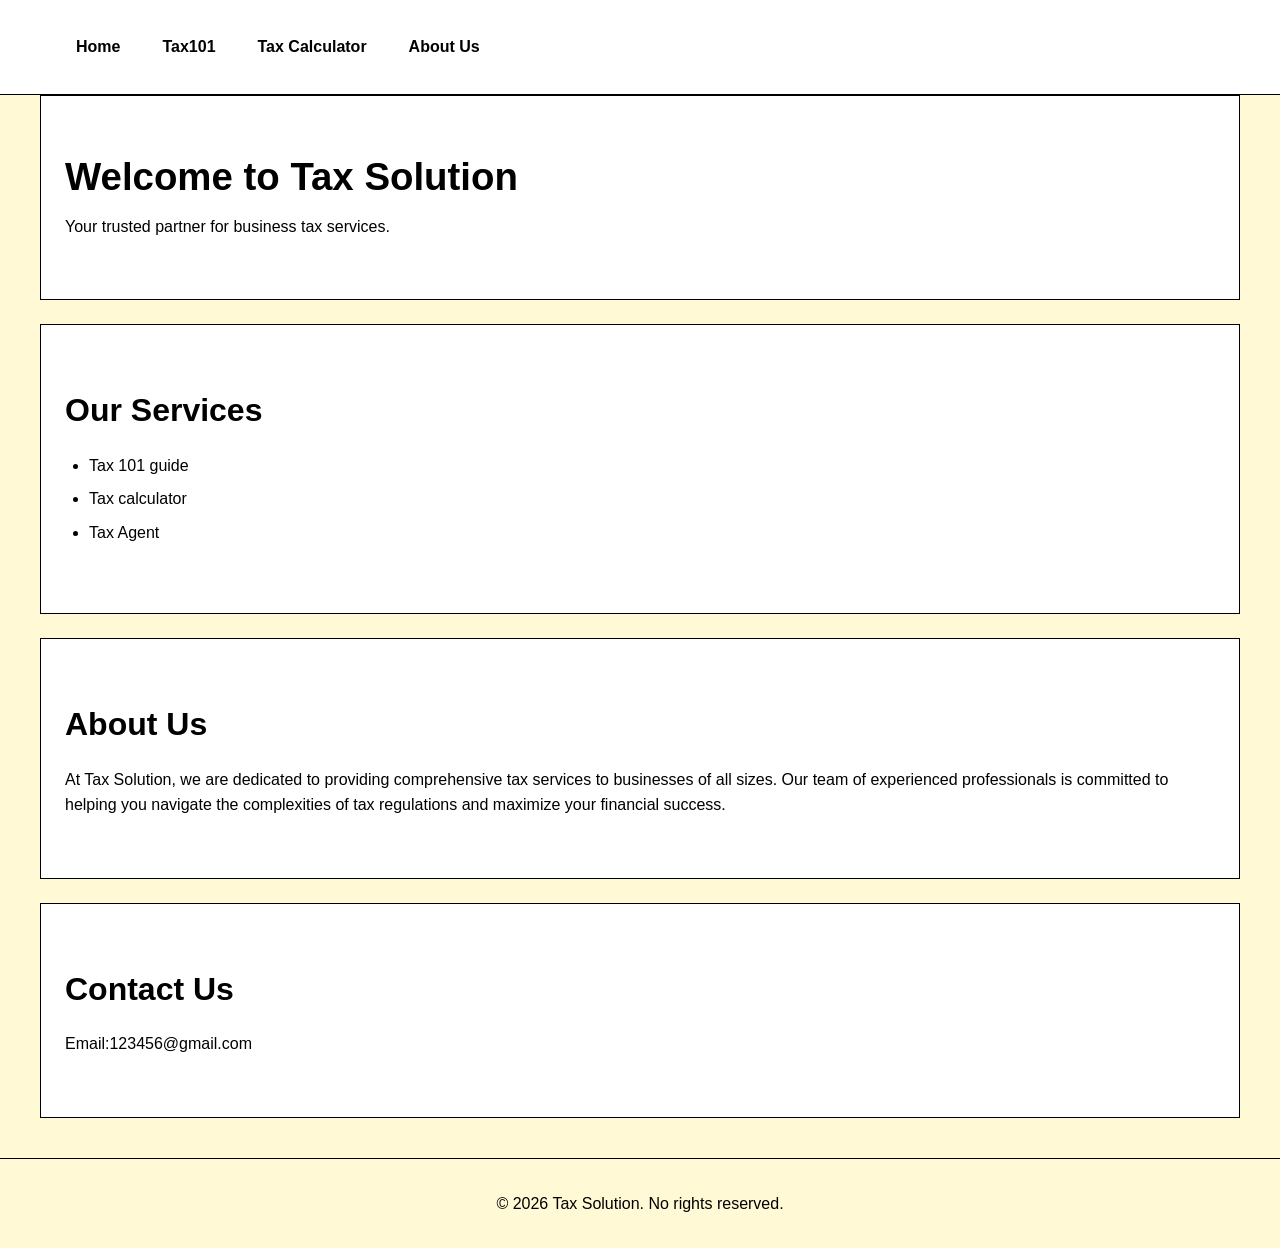
==== index.html @ c41118c0 "updated" ====
<!DOCTYPE html>
<html lang="en">
<head>
    <meta charset="UTF-8">
    <meta name="viewport" content="width=device-width, initial-scale=1.0">
    <title>Tax Solution - Business Tax Services</title>
    <link rel="stylesheet" href="Appearance/styles.css">
</head>

<body>
    <header>
        <nav>
            <ul>
                <li><a href="index.html">Home</a></li>
                <li><a href="Tax101.html">Tax101</a></li>
                <li><a href="Tax-Calculator.html">Tax Calculator</a></li>
                <li><a href="about.html">About Us</a></li>
                
            </ul>
        </nav>  
    </header>

    <section id="home">
        <h1>Welcome to Tax Solution</h1>
        <p>Your trusted partner for business tax services.</p>
    </section>

    <section id="services">
        <h2>Our Services</h2>
        <ul>
            <li>Tax 101 guide</li>
            <li>Tax calculator</li>
            <li>Tax Agent</li>
        </ul>
    </section>

    <section id="about">
        <h2>About Us</h2>
        <p>At Tax Solution, we are dedicated to providing comprehensive tax services to businesses of all sizes. Our team of experienced professionals is committed to helping you navigate the complexities of tax regulations and maximize your financial success.</p>
    </section>

    <section id="contact">
        <h2>Contact Us</h2>
        <p>Email:123456@gmail.com</p>
    </section>

    <footer>
        <p>&copy; 2026 Tax Solution. No rights reserved.</p>
    </footer>
</body>
</html>
---- Appearance/styles.css ----
:root {
    color-scheme: light;
    font-family: Arial, Helvetica, sans-serif;
    color: #000;
    background: #fff9d5;
}

* {
    box-sizing: border-box;
}

html,
body {
    margin: 0;
    min-height: 100%;
    background: #fff9d5;
    color: #000;
}

body {
    display: flex;
    flex-direction: column;
    line-height: 1.6;
}

a {
    color: #000;
    text-decoration: none;
}

button,
input,
select,
textarea {
    font: inherit;
}

header {
    position: sticky;
    top: 0;
    z-index: 1000;
    background: #fff;
    border-bottom: 1px solid #000;
}

nav {
    max-width: 1200px;
    margin: 0 auto;
    padding: 16px 24px;
}

nav ul {
    display: flex;
    flex-wrap: wrap;
    gap: 18px;
    list-style: none;
    margin: 0;
    padding: 0;
}

nav a {
    display: inline-block;
    padding: 10px 12px;
    font-weight: 600;
    transition: background 0.2s ease;
}

nav a:hover {
    background: #fff6a5;
}

main,
section {
    width: 100%;
}

section {
    padding: 60px 24px;
    max-width: 1200px;
    margin: 0 auto;
    background: #fff;
    border: 1px solid #000;
}

section + section {
    margin-top: 24px;
}

h1,
h2,
h3,
h4,
h5,
h6 {
    color: #000;
    margin: 0 0 16px;
}

h1 {
    font-size: clamp(2.2rem, 3vw, 3.6rem);
    line-height: 1.1;
}

h2 {
    font-size: clamp(1.8rem, 2.5vw, 2.4rem);
}

p,
ul {
    color: #000;
    margin: 0;
}

ul {
    padding-left: 24px;
}

li {
    margin: 0.5rem 0;
}

footer {
    display: block;
    width: 100%;
    background: #fff9d5;
    color: #000;
    text-align: center;
    padding: 32px 24px;
    margin-top: 40px;
    border-top: 1px solid #000;
}

footer p {
    margin: 0;
}

@media (max-width: 768px) {
    nav {
        padding: 14px 16px;
    }

    section {
        padding: 40px 16px;
    }

    nav ul {
        gap: 12px;
    }
}
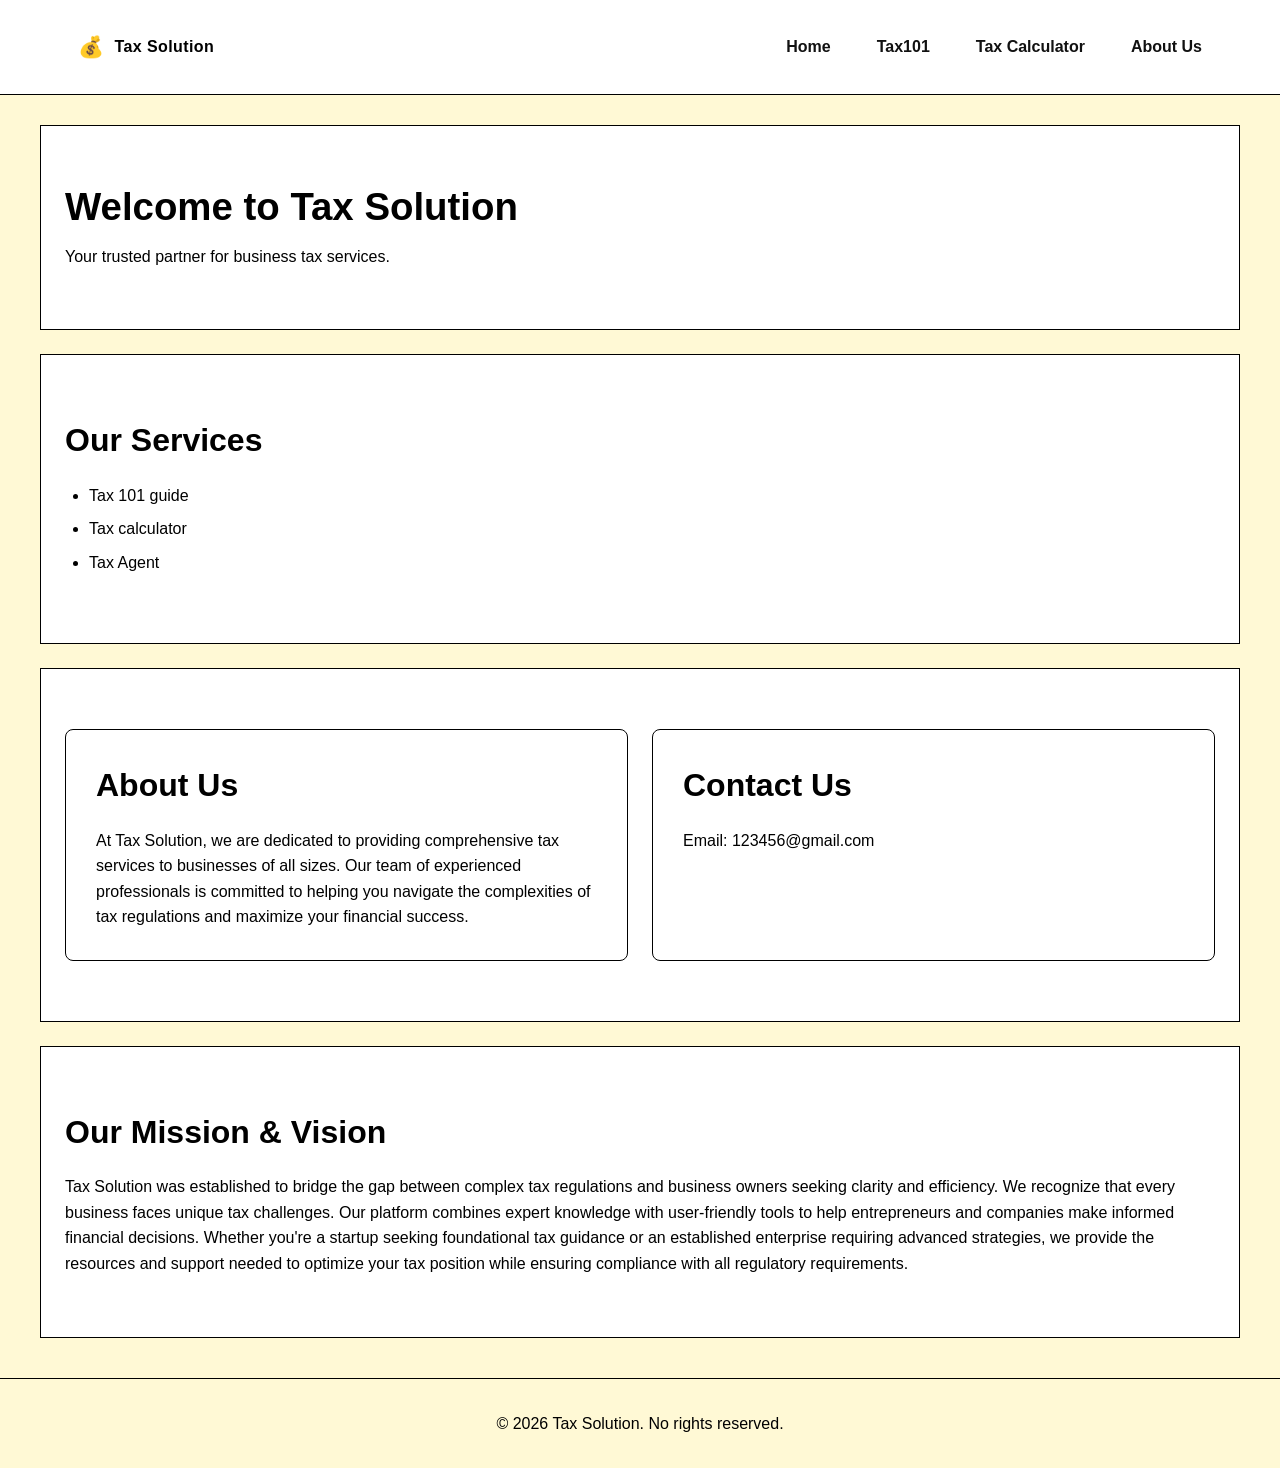
==== commit 0a32a5cb: "further development in html" ====
--- a/index.html
+++ b/index.html
@@ -10,14 +10,16 @@
 <body>
     <header>
         <nav>
+            <div class="brand">
+                <a class="logo" href="index.html">💰<span>Tax Solution</span></a>
+            </div>
             <ul>
                 <li><a href="index.html">Home</a></li>
                 <li><a href="Tax101.html">Tax101</a></li>
                 <li><a href="Tax-Calculator.html">Tax Calculator</a></li>
                 <li><a href="about.html">About Us</a></li>
-                
             </ul>
-        </nav>  
+        </nav>
     </header>
 
     <section id="home">
@@ -34,14 +36,20 @@
         </ul>
     </section>
 
-    <section id="about">
-        <h2>About Us</h2>
-        <p>At Tax Solution, we are dedicated to providing comprehensive tax services to businesses of all sizes. Our team of experienced professionals is committed to helping you navigate the complexities of tax regulations and maximize your financial success.</p>
+    <section id="about-contact" class="boxes-container">
+        <div class="box about-box">
+            <h2>About Us</h2>
+            <p>At Tax Solution, we are dedicated to providing comprehensive tax services to businesses of all sizes. Our team of experienced professionals is committed to helping you navigate the complexities of tax regulations and maximize your financial success.</p>
+        </div>
+        <div class="box contact-box">
+            <h2>Contact Us</h2>
+            <p>Email: 123456@gmail.com</p>
+        </div>
     </section>
 
-    <section id="contact">
-        <h2>Contact Us</h2>
-        <p>Email:123456@gmail.com</p>
+    <section id="background" class="background-section">
+        <h2>Our Mission & Vision</h2>
+        <p>Tax Solution was established to bridge the gap between complex tax regulations and business owners seeking clarity and efficiency. We recognize that every business faces unique tax challenges. Our platform combines expert knowledge with user-friendly tools to help entrepreneurs and companies make informed financial decisions. Whether you're a startup seeking foundational tax guidance or an established enterprise requiring advanced strategies, we provide the resources and support needed to optimize your tax position while ensuring compliance with all regulatory requirements.</p>
     </section>
 
     <footer>
--- a/Appearance/styles.css
+++ b/Appearance/styles.css
@@ -41,12 +41,37 @@
     z-index: 1000;
     background: #fff;
     border-bottom: 1px solid #000;
+    margin-bottom: 30px;
 }
 
 nav {
     max-width: 1200px;
     margin: 0 auto;
     padding: 16px 24px;
+    display: flex;
+    align-items: center;
+    justify-content: space-between;
+    gap: 16px;
+}
+
+.brand {
+    display: flex;
+    align-items: center;
+    gap: 10px;
+}
+
+.brand .logo {
+    display: inline-flex;
+    align-items: center;
+    gap: 10px;
+    font-size: 1.3rem;
+    font-weight: 700;
+    letter-spacing: 0.02em;
+    color: #000;
+}
+
+.brand .logo span {
+    font-size: 1rem;
 }
 
 nav ul {
@@ -60,9 +85,11 @@
 
 nav a {
     display: inline-block;
-    padding: 10px 12px;
+    padding: 10px 14px;
     font-weight: 600;
-    transition: background 0.2s ease;
+    transition: background 0.2s ease, color 0.2s ease;
+    border-radius: 12px;
+    color: #111;
 }
 
 nav a:hover {
@@ -83,6 +110,32 @@
 }
 
 section + section {
+    margin-top: 24px;
+}
+
+/* Boxes container for side-by-side layout */
+.boxes-container {
+    display: flex;
+    gap: 24px;
+    padding: 60px 24px;
+}
+
+.boxes-container .box {
+    flex: 1;
+    background: #fff;
+    border: 1px solid #000;
+    padding: 30px;
+    border-radius: 8px;
+}
+
+.boxes-container h2 {
+    margin-top: 0;
+}
+
+.background-section {
+    background: #fff;
+    border: 1px solid #000;
+    padding: 60px 24px;
     margin-top: 24px;
 }
 
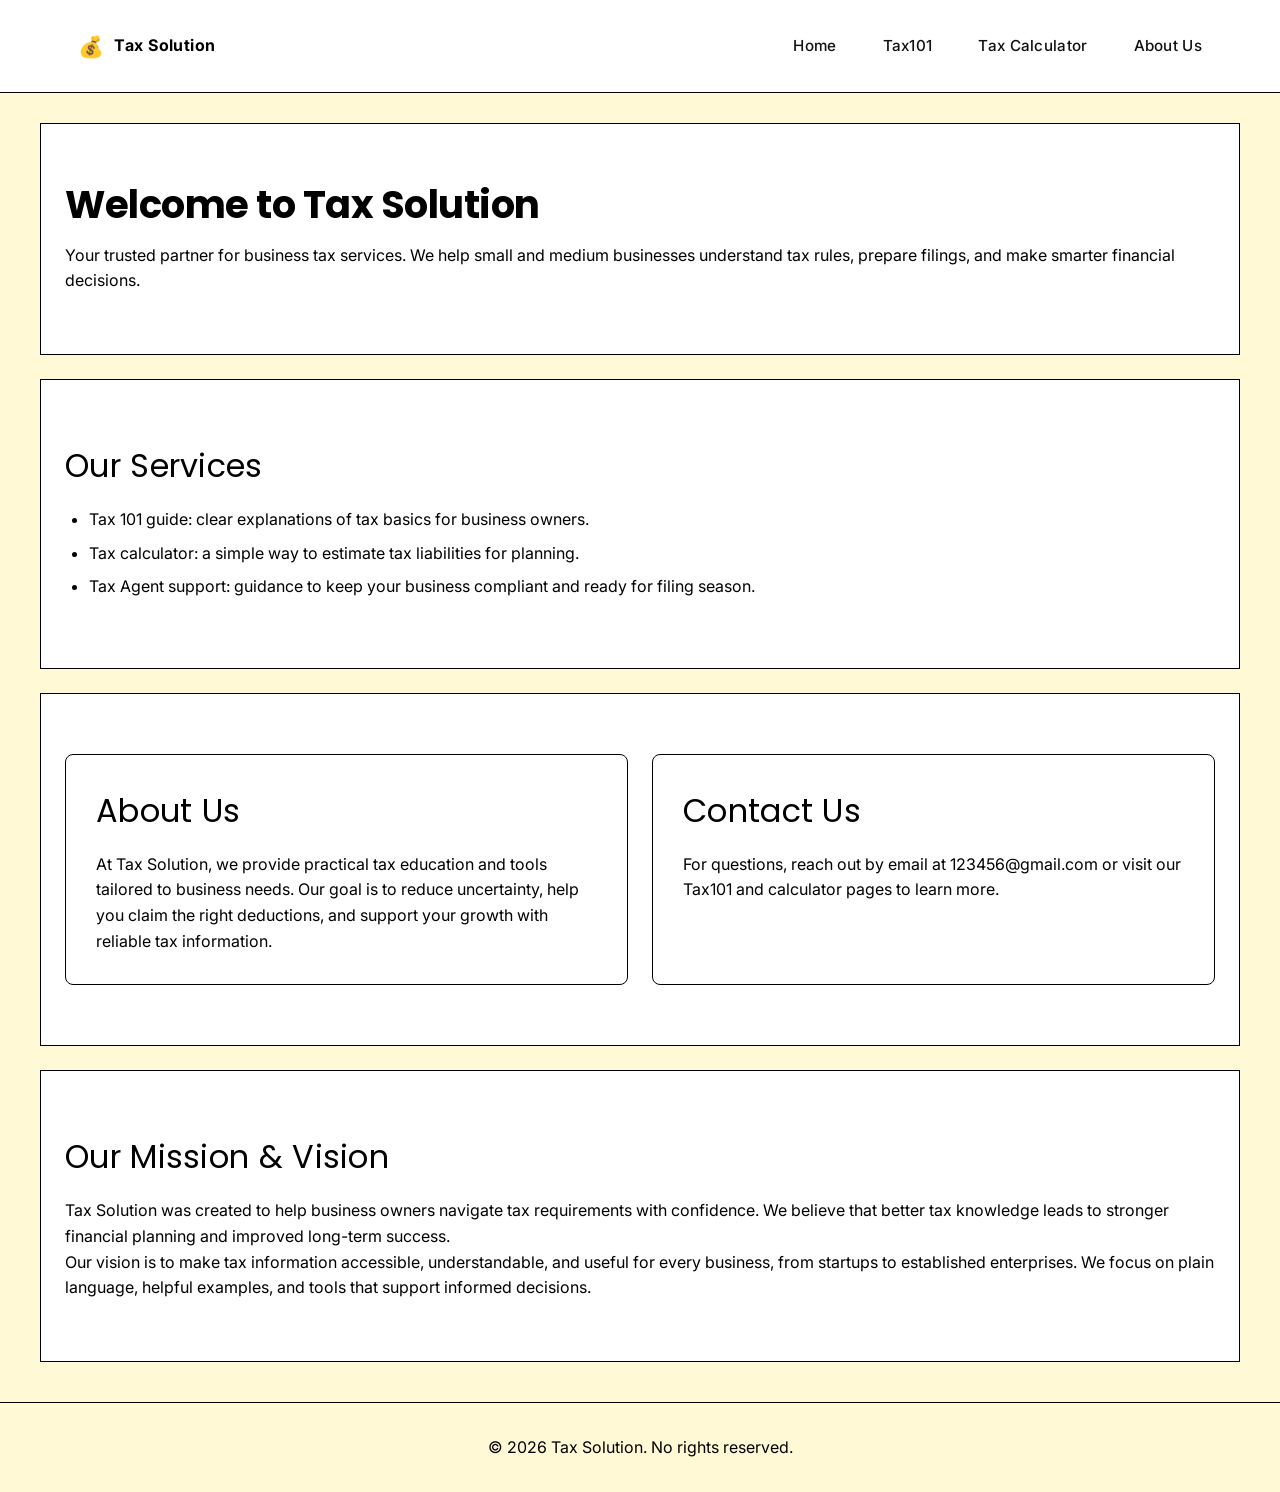
==== commit 1c58a9e1: "content update" ====
--- a/index.html
+++ b/index.html
@@ -24,32 +24,33 @@
 
     <section id="home">
         <h1>Welcome to Tax Solution</h1>
-        <p>Your trusted partner for business tax services.</p>
+        <p>Your trusted partner for business tax services. We help small and medium businesses understand tax rules, prepare filings, and make smarter financial decisions.</p>
     </section>
 
     <section id="services">
         <h2>Our Services</h2>
         <ul>
-            <li>Tax 101 guide</li>
-            <li>Tax calculator</li>
-            <li>Tax Agent</li>
+            <li>Tax 101 guide: clear explanations of tax basics for business owners.</li>
+            <li>Tax calculator: a simple way to estimate tax liabilities for planning.</li>
+            <li>Tax Agent support: guidance to keep your business compliant and ready for filing season.</li>
         </ul>
     </section>
 
     <section id="about-contact" class="boxes-container">
         <div class="box about-box">
             <h2>About Us</h2>
-            <p>At Tax Solution, we are dedicated to providing comprehensive tax services to businesses of all sizes. Our team of experienced professionals is committed to helping you navigate the complexities of tax regulations and maximize your financial success.</p>
+            <p>At Tax Solution, we provide practical tax education and tools tailored to business needs. Our goal is to reduce uncertainty, help you claim the right deductions, and support your growth with reliable tax information.</p>
         </div>
         <div class="box contact-box">
             <h2>Contact Us</h2>
-            <p>Email: 123456@gmail.com</p>
+            <p>For questions, reach out by email at 123456@gmail.com or visit our Tax101 and calculator pages to learn more.</p>
         </div>
     </section>
 
     <section id="background" class="background-section">
         <h2>Our Mission & Vision</h2>
-        <p>Tax Solution was established to bridge the gap between complex tax regulations and business owners seeking clarity and efficiency. We recognize that every business faces unique tax challenges. Our platform combines expert knowledge with user-friendly tools to help entrepreneurs and companies make informed financial decisions. Whether you're a startup seeking foundational tax guidance or an established enterprise requiring advanced strategies, we provide the resources and support needed to optimize your tax position while ensuring compliance with all regulatory requirements.</p>
+        <p>Tax Solution was created to help business owners navigate tax requirements with confidence. We believe that better tax knowledge leads to stronger financial planning and improved long-term success.</p>
+        <p>Our vision is to make tax information accessible, understandable, and useful for every business, from startups to established enterprises. We focus on plain language, helpful examples, and tools that support informed decisions.</p>
     </section>
 
     <footer>
--- a/Appearance/styles.css
+++ b/Appearance/styles.css
@@ -1,6 +1,8 @@
+@import url('https://fonts.googleapis.com/css2?family=Poppins:wght@500;600;700&family=Inter:wght@400;500;600&display=swap');
+
 :root {
     color-scheme: light;
-    font-family: Arial, Helvetica, sans-serif;
+    font-family: 'Inter', -apple-system, BlinkMacSystemFont, 'Segoe UI', 'Helvetica Neue', sans-serif;
     color: #000;
     background: #fff9d5;
 }
@@ -15,6 +17,8 @@
     min-height: 100%;
     background: #fff9d5;
     color: #000;
+    -webkit-font-smoothing: antialiased;
+    -moz-osx-font-smoothing: grayscale;
 }
 
 body {
@@ -86,7 +90,9 @@
 nav a {
     display: inline-block;
     padding: 10px 14px;
-    font-weight: 600;
+    font-weight: 500;
+    font-size: 0.95rem;
+    letter-spacing: 0.3px;
     transition: background 0.2s ease, color 0.2s ease;
     border-radius: 12px;
     color: #111;
@@ -143,18 +149,27 @@
 h2,
 h3,
 h4,
-h5,
-h6 {
+h5{font-family: 'Poppins', -apple-system, BlinkMacSystemFont, 'Segoe UI', 'Helvetica Neue', sans-serif;
     color: #000;
     margin: 0 0 16px;
+    font-weight: 700;
+    letter-spacing: -0.5px;
 }
 
 h1 {
     font-size: clamp(2.2rem, 3vw, 3.6rem);
     line-height: 1.1;
+    font-weight: 700;
 }
 
 h2 {
+    font-size: clamp(1.8rem, 2.5vw, 2.4rem);
+    font-weight: 600;
+}
+h2 {
+    font-size: 1rem;
+    font-weight: 400;
+    letter-spacing: 0.3px;
     font-size: clamp(1.8rem, 2.5vw, 2.4rem);
 }
 
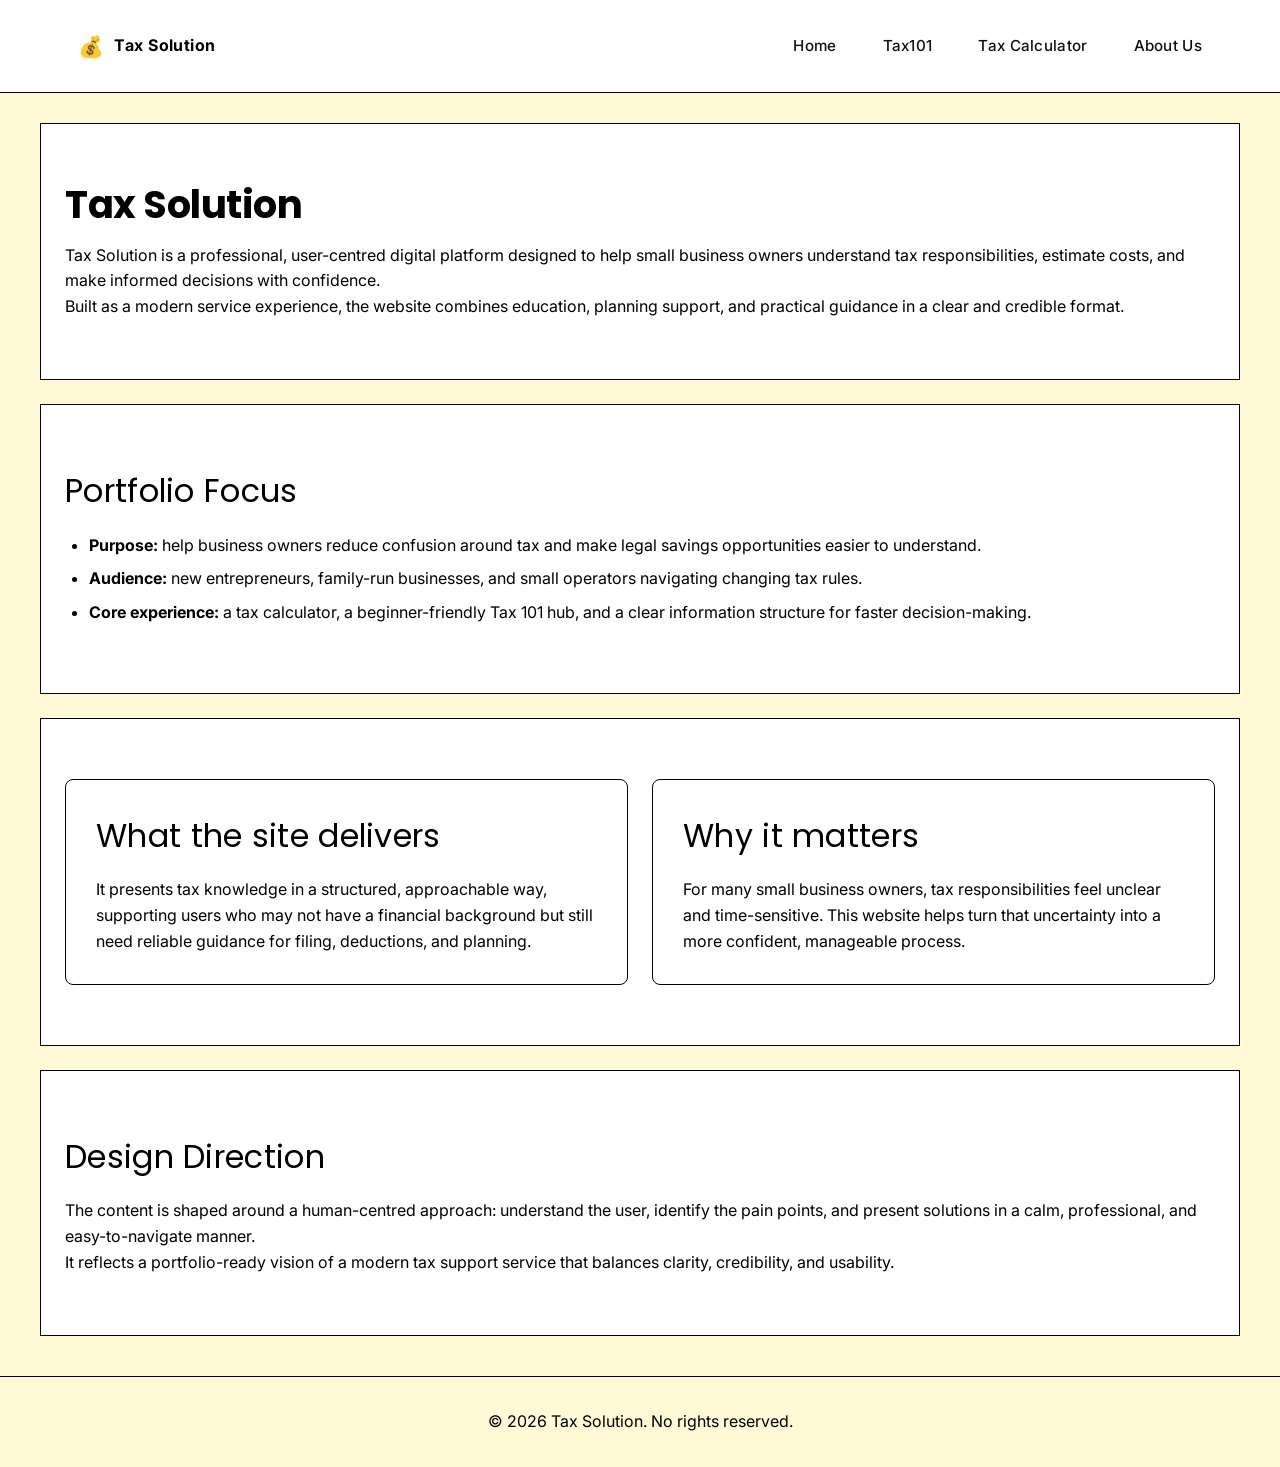
==== commit 31e8de23: "html content finished" ====
--- a/index.html
+++ b/index.html
@@ -3,13 +3,14 @@
 <head>
     <meta charset="UTF-8">
     <meta name="viewport" content="width=device-width, initial-scale=1.0">
+    <meta name="description" content="Tax Solution helps business owners learn tax basics, estimate liabilities, and access clear tax guidance for filing and planning.">
     <title>Tax Solution - Business Tax Services</title>
     <link rel="stylesheet" href="Appearance/styles.css">
 </head>
 
 <body>
     <header>
-        <nav>
+        <nav aria-label="Primary navigation">
             <div class="brand">
                 <a class="logo" href="index.html">💰<span>Tax Solution</span></a>
             </div>
@@ -22,36 +23,39 @@
         </nav>
     </header>
 
+    <main>
     <section id="home">
-        <h1>Welcome to Tax Solution</h1>
-        <p>Your trusted partner for business tax services. We help small and medium businesses understand tax rules, prepare filings, and make smarter financial decisions.</p>
+        <h1>Tax Solution</h1>
+        <p>Tax Solution is a professional, user-centred digital platform designed to help small business owners understand tax responsibilities, estimate costs, and make informed decisions with confidence.</p>
+        <p>Built as a modern service experience, the website combines education, planning support, and practical guidance in a clear and credible format.</p>
     </section>
 
     <section id="services">
-        <h2>Our Services</h2>
+        <h2>Portfolio Focus</h2>
         <ul>
-            <li>Tax 101 guide: clear explanations of tax basics for business owners.</li>
-            <li>Tax calculator: a simple way to estimate tax liabilities for planning.</li>
-            <li>Tax Agent support: guidance to keep your business compliant and ready for filing season.</li>
+            <li><strong>Purpose:</strong> help business owners reduce confusion around tax and make legal savings opportunities easier to understand.</li>
+            <li><strong>Audience:</strong> new entrepreneurs, family-run businesses, and small operators navigating changing tax rules.</li>
+            <li><strong>Core experience:</strong> a tax calculator, a beginner-friendly Tax 101 hub, and a clear information structure for faster decision-making.</li>
         </ul>
     </section>
 
     <section id="about-contact" class="boxes-container">
         <div class="box about-box">
-            <h2>About Us</h2>
-            <p>At Tax Solution, we provide practical tax education and tools tailored to business needs. Our goal is to reduce uncertainty, help you claim the right deductions, and support your growth with reliable tax information.</p>
+            <h2>What the site delivers</h2>
+            <p>It presents tax knowledge in a structured, approachable way, supporting users who may not have a financial background but still need reliable guidance for filing, deductions, and planning.</p>
         </div>
         <div class="box contact-box">
-            <h2>Contact Us</h2>
-            <p>For questions, reach out by email at 123456@gmail.com or visit our Tax101 and calculator pages to learn more.</p>
+            <h2>Why it matters</h2>
+            <p>For many small business owners, tax responsibilities feel unclear and time-sensitive. This website helps turn that uncertainty into a more confident, manageable process.</p>
         </div>
     </section>
 
     <section id="background" class="background-section">
-        <h2>Our Mission & Vision</h2>
-        <p>Tax Solution was created to help business owners navigate tax requirements with confidence. We believe that better tax knowledge leads to stronger financial planning and improved long-term success.</p>
-        <p>Our vision is to make tax information accessible, understandable, and useful for every business, from startups to established enterprises. We focus on plain language, helpful examples, and tools that support informed decisions.</p>
+        <h2>Design Direction</h2>
+        <p>The content is shaped around a human-centred approach: understand the user, identify the pain points, and present solutions in a calm, professional, and easy-to-navigate manner.</p>
+        <p>It reflects a portfolio-ready vision of a modern tax support service that balances clarity, credibility, and usability.</p>
     </section>
+    </main>
 
     <footer>
         <p>&copy; 2026 Tax Solution. No rights reserved.</p>
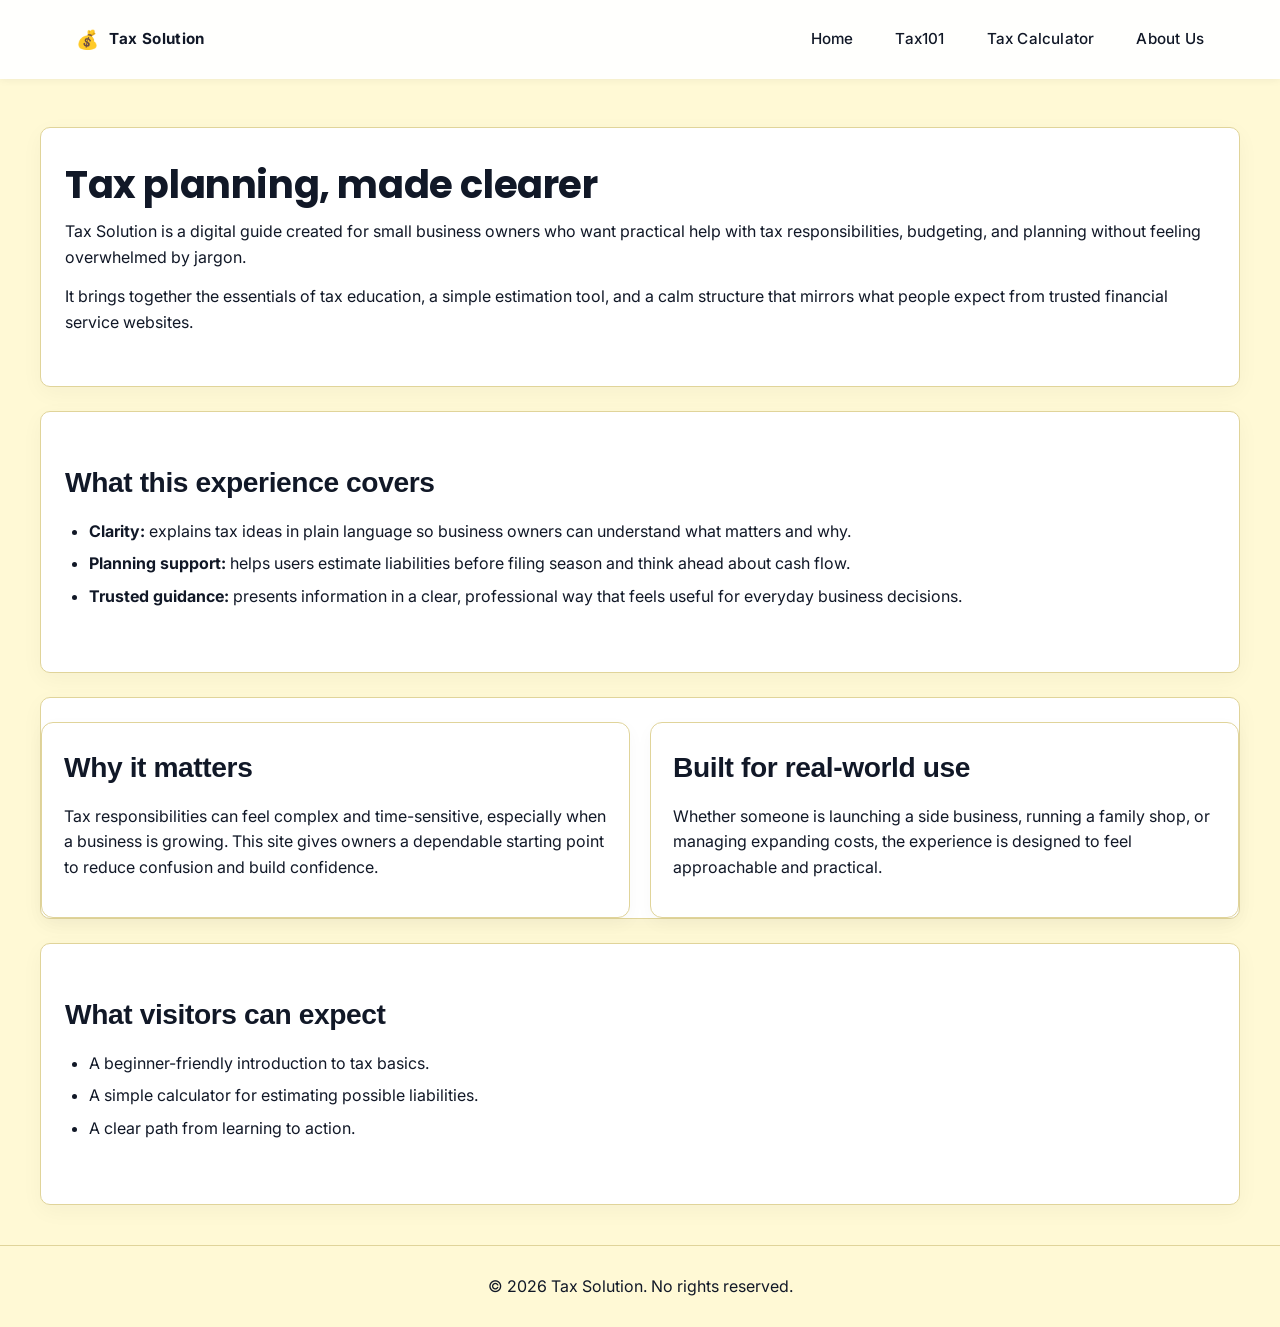
==== commit 2cdbf6c5: "html improve" ====
--- a/index.html
+++ b/index.html
@@ -3,8 +3,8 @@
 <head>
     <meta charset="UTF-8">
     <meta name="viewport" content="width=device-width, initial-scale=1.0">
-    <meta name="description" content="Tax Solution helps business owners learn tax basics, estimate liabilities, and access clear tax guidance for filing and planning.">
-    <title>Tax Solution - Business Tax Services</title>
+    <meta name="description" content="Tax Solution helps business owners understand tax basics, estimate likely liabilities, and make smarter planning decisions with confidence.">
+    <title>Tax Solution - Business Tax Support</title>
     <link rel="stylesheet" href="Appearance/styles.css">
 </head>
 
@@ -16,45 +16,48 @@
             </div>
             <ul>
                 <li><a href="index.html">Home</a></li>
-                <li><a href="Tax101.html">Tax101</a></li>
-                <li><a href="Tax-Calculator.html">Tax Calculator</a></li>
-                <li><a href="about.html">About Us</a></li>
+                <li><a href="Structures/Tax101.html">Tax101</a></li>
+                <li><a href="Structures/Tax-Calculator.html">Tax Calculator</a></li>
+                <li><a href="Structures/about.html">About Us</a></li>
             </ul>
         </nav>
     </header>
 
     <main>
-    <section id="home">
-        <h1>Tax Solution</h1>
-        <p>Tax Solution is a professional, user-centred digital platform designed to help small business owners understand tax responsibilities, estimate costs, and make informed decisions with confidence.</p>
-        <p>Built as a modern service experience, the website combines education, planning support, and practical guidance in a clear and credible format.</p>
-    </section>
+        <section id="home" class="background-section">
+            <h1>Tax planning, made clearer</h1>
+            <p>Tax Solution is a digital guide created for small business owners who want practical help with tax responsibilities, budgeting, and planning without feeling overwhelmed by jargon.</p>
+            <p>It brings together the essentials of tax education, a simple estimation tool, and a calm structure that mirrors what people expect from trusted financial service websites.</p>
+        </section>
 
-    <section id="services">
-        <h2>Portfolio Focus</h2>
-        <ul>
-            <li><strong>Purpose:</strong> help business owners reduce confusion around tax and make legal savings opportunities easier to understand.</li>
-            <li><strong>Audience:</strong> new entrepreneurs, family-run businesses, and small operators navigating changing tax rules.</li>
-            <li><strong>Core experience:</strong> a tax calculator, a beginner-friendly Tax 101 hub, and a clear information structure for faster decision-making.</li>
-        </ul>
-    </section>
+        <section id="services">
+            <h2>What this experience covers</h2>
+            <ul>
+                <li><strong>Clarity:</strong> explains tax ideas in plain language so business owners can understand what matters and why.</li>
+                <li><strong>Planning support:</strong> helps users estimate liabilities before filing season and think ahead about cash flow.</li>
+                <li><strong>Trusted guidance:</strong> presents information in a clear, professional way that feels useful for everyday business decisions.</li>
+            </ul>
+        </section>
 
-    <section id="about-contact" class="boxes-container">
-        <div class="box about-box">
-            <h2>What the site delivers</h2>
-            <p>It presents tax knowledge in a structured, approachable way, supporting users who may not have a financial background but still need reliable guidance for filing, deductions, and planning.</p>
-        </div>
-        <div class="box contact-box">
-            <h2>Why it matters</h2>
-            <p>For many small business owners, tax responsibilities feel unclear and time-sensitive. This website helps turn that uncertainty into a more confident, manageable process.</p>
-        </div>
-    </section>
+        <section id="about-contact" class="boxes-container">
+            <div class="box about-box">
+                <h2>Why it matters</h2>
+                <p>Tax responsibilities can feel complex and time-sensitive, especially when a business is growing. This site gives owners a dependable starting point to reduce confusion and build confidence.</p>
+            </div>
+            <div class="box contact-box">
+                <h2>Built for real-world use</h2>
+                <p>Whether someone is launching a side business, running a family shop, or managing expanding costs, the experience is designed to feel approachable and practical.</p>
+            </div>
+        </section>
 
-    <section id="background" class="background-section">
-        <h2>Design Direction</h2>
-        <p>The content is shaped around a human-centred approach: understand the user, identify the pain points, and present solutions in a calm, professional, and easy-to-navigate manner.</p>
-        <p>It reflects a portfolio-ready vision of a modern tax support service that balances clarity, credibility, and usability.</p>
-    </section>
+        <section id="background">
+            <h2>What visitors can expect</h2>
+            <ul>
+                <li>A beginner-friendly introduction to tax basics.</li>
+                <li>A simple calculator for estimating possible liabilities.</li>
+                <li>A clear path from learning to action.</li>
+            </ul>
+        </section>
     </main>
 
     <footer>
--- a/Appearance/styles.css
+++ b/Appearance/styles.css
@@ -1,217 +1,140 @@
 @import url('https://fonts.googleapis.com/css2?family=Poppins:wght@500;600;700&family=Inter:wght@400;500;600&display=swap');
 
 :root {
+    --bg: #fff9d5;
+    --surface: #ffffff;
+    --muted: #e9e2b6;
+    --accent: #f7d94a;
+    --border: #e0d49a;
+    --text: #111827;
+    --radius: 10px;
     color-scheme: light;
     font-family: 'Inter', -apple-system, BlinkMacSystemFont, 'Segoe UI', 'Helvetica Neue', sans-serif;
-    color: #000;
-    background: #fff9d5;
+    color: var(--text);
+    background: var(--bg);
 }
 
-* {
-    box-sizing: border-box;
-}
+* { box-sizing: border-box; }
 
-html,
-body {
+html, body {
     margin: 0;
     min-height: 100%;
-    background: #fff9d5;
-    color: #000;
+    background: var(--bg);
+    color: var(--text);
     -webkit-font-smoothing: antialiased;
     -moz-osx-font-smoothing: grayscale;
 }
 
-body {
-    display: flex;
-    flex-direction: column;
-    line-height: 1.6;
-}
+body { display: flex; flex-direction: column; line-height: 1.6; }
 
-a {
-    color: #000;
-    text-decoration: none;
-}
+a { color: var(--text); text-decoration: none; }
 
-button,
-input,
-select,
-textarea {
-    font: inherit;
-}
+button, input, select, textarea { font: inherit; }
 
 header {
     position: sticky;
     top: 0;
     z-index: 1000;
-    background: #fff;
-    border-bottom: 1px solid #000;
-    margin-bottom: 30px;
+    background: rgba(255,255,255,0.95);
+    box-shadow: 0 1px 8px rgba(16,24,40,0.06);
+    margin-bottom: 24px;
 }
 
 nav {
     max-width: 1200px;
     margin: 0 auto;
-    padding: 16px 24px;
+    padding: 12px 24px;
     display: flex;
     align-items: center;
     justify-content: space-between;
     gap: 16px;
 }
 
-.brand {
-    display: flex;
-    align-items: center;
-    gap: 10px;
-}
+.brand { display: flex; align-items: center; gap: 10px; }
 
 .brand .logo {
     display: inline-flex;
     align-items: center;
     gap: 10px;
-    font-size: 1.3rem;
+    font-size: 1.15rem;
     font-weight: 700;
     letter-spacing: 0.02em;
-    color: #000;
+    color: var(--text);
 }
 
-.brand .logo span {
-    font-size: 1rem;
-}
+.brand .logo span { font-size: 0.95rem; }
 
 nav ul {
-    display: flex;
-    flex-wrap: wrap;
-    gap: 18px;
-    list-style: none;
-    margin: 0;
-    padding: 0;
+    display: flex; flex-wrap: wrap; gap: 18px; list-style: none; margin: 0; padding: 0;
 }
 
 nav a {
-    display: inline-block;
-    padding: 10px 14px;
-    font-weight: 500;
-    font-size: 0.95rem;
-    letter-spacing: 0.3px;
-    transition: background 0.2s ease, color 0.2s ease;
-    border-radius: 12px;
-    color: #111;
+    display: inline-block; padding: 8px 12px; font-weight: 500; font-size: 0.95rem;
+    letter-spacing: 0.2px; transition: background 0.18s ease, color 0.18s ease, transform 0.12s ease;
+    border-radius: 10px; color: var(--text);
 }
 
-nav a:hover {
-    background: #fff6a5;
+nav a:hover { background: rgba(247,217,74,0.18); transform: translateY(-1px); }
+
+main, section { width: 100%; }
+
+section {
+    padding: 48px 24px; max-width: 1200px; margin: 0 auto; background: var(--surface);
+    border: 1px solid var(--border); border-radius: var(--radius); box-shadow: 0 6px 22px rgba(16,24,40,0.04);
 }
 
-main,
-section {
-    width: 100%;
+section + section { margin-top: 24px; }
+
+/* Boxes container for side-by-side layout */
+.boxes-container { display: flex; gap: 20px; padding: 24px 0 0 0; }
+
+.boxes-container .box {
+    flex: 1; background: var(--surface); border: 1px solid var(--border);
+    padding: 22px; border-radius: 12px; box-shadow: 0 6px 18px rgba(16,24,40,0.03);
 }
 
-section {
-    padding: 60px 24px;
-    max-width: 1200px;
-    margin: 0 auto;
-    background: #fff;
-    border: 1px solid #000;
+.boxes-container h2 { margin-top: 0; }
+
+.background-section { background: var(--surface); border: 1px solid var(--border); padding: 36px 24px; margin-top: 24px; border-radius: 10px; }
+
+h1, h2, h3, h4, h5 {
+    font-family: 'Poppins', -apple-system, BlinkMacSystemFont, 'Segoe UI', 'Helvetica Neue', sans-serif;
+    color: var(--text); margin: 0 0 14px; font-weight: 700; letter-spacing: -0.4px;
 }
 
-section + section {
-    margin-top: 24px;
+h1 { font-size: clamp(2.2rem, 3vw, 3.2rem); line-height: 1.08; }
+
+h2 { font-size: clamp(1.5rem, 2.2vw, 2rem); font-weight: 600; }
+
+p, ul { color: var(--text); margin: 0 0 14px 0; }
+
+ul { padding-left: 24px; }
+
+li { margin: 0.45rem 0; }
+
+footer {
+    display: block; width: 100%; background: var(--bg); color: var(--text);
+    text-align: center; padding: 28px 24px; margin-top: 40px; border-top: 1px solid var(--border);
 }
 
-/* Boxes container for side-by-side layout */
-.boxes-container {
-    display: flex;
-    gap: 24px;
-    padding: 60px 24px;
+footer p { margin: 0; }
+
+/* Utility: buttons and form controls */
+.btn {
+    display: inline-block; background: var(--accent); color: #111; padding: 10px 16px; border-radius: 10px;
+    font-weight: 600; border: none; text-decoration: none; transition: transform 0.12s ease, box-shadow 0.12s ease;
+    box-shadow: 0 6px 14px rgba(16,24,40,0.06);
 }
 
-.boxes-container .box {
-    flex: 1;
-    background: #fff;
-    border: 1px solid #000;
-    padding: 30px;
-    border-radius: 8px;
-}
+.btn:hover { transform: translateY(-2px); box-shadow: 0 10px 24px rgba(16,24,40,0.08); }
 
-.boxes-container h2 {
-    margin-top: 0;
-}
-
-.background-section {
-    background: #fff;
-    border: 1px solid #000;
-    padding: 60px 24px;
-    margin-top: 24px;
-}
-
-h1,
-h2,
-h3,
-h4,
-h5{font-family: 'Poppins', -apple-system, BlinkMacSystemFont, 'Segoe UI', 'Helvetica Neue', sans-serif;
-    color: #000;
-    margin: 0 0 16px;
-    font-weight: 700;
-    letter-spacing: -0.5px;
-}
-
-h1 {
-    font-size: clamp(2.2rem, 3vw, 3.6rem);
-    line-height: 1.1;
-    font-weight: 700;
-}
-
-h2 {
-    font-size: clamp(1.8rem, 2.5vw, 2.4rem);
-    font-weight: 600;
-}
-h2 {
-    font-size: 1rem;
-    font-weight: 400;
-    letter-spacing: 0.3px;
-    font-size: clamp(1.8rem, 2.5vw, 2.4rem);
-}
-
-p,
-ul {
-    color: #000;
-    margin: 0;
-}
-
-ul {
-    padding-left: 24px;
-}
-
-li {
-    margin: 0.5rem 0;
-}
-
-footer {
-    display: block;
-    width: 100%;
-    background: #fff9d5;
-    color: #000;
-    text-align: center;
-    padding: 32px 24px;
-    margin-top: 40px;
-    border-top: 1px solid #000;
-}
-
-footer p {
-    margin: 0;
+input[type="text"], input[type="number"], textarea, select {
+    width: 100%; padding: 10px 12px; border: 1px solid var(--border); border-radius: 8px; background: #fff; color: var(--text);
 }
 
 @media (max-width: 768px) {
-    nav {
-        padding: 14px 16px;
-    }
-
-    section {
-        padding: 40px 16px;
-    }
-
-    nav ul {
-        gap: 12px;
-    }
+    nav { padding: 14px 16px; }
+    section { padding: 40px 16px; }
+    nav ul { gap: 12px; }
+    .boxes-container { flex-direction: column; }
 }
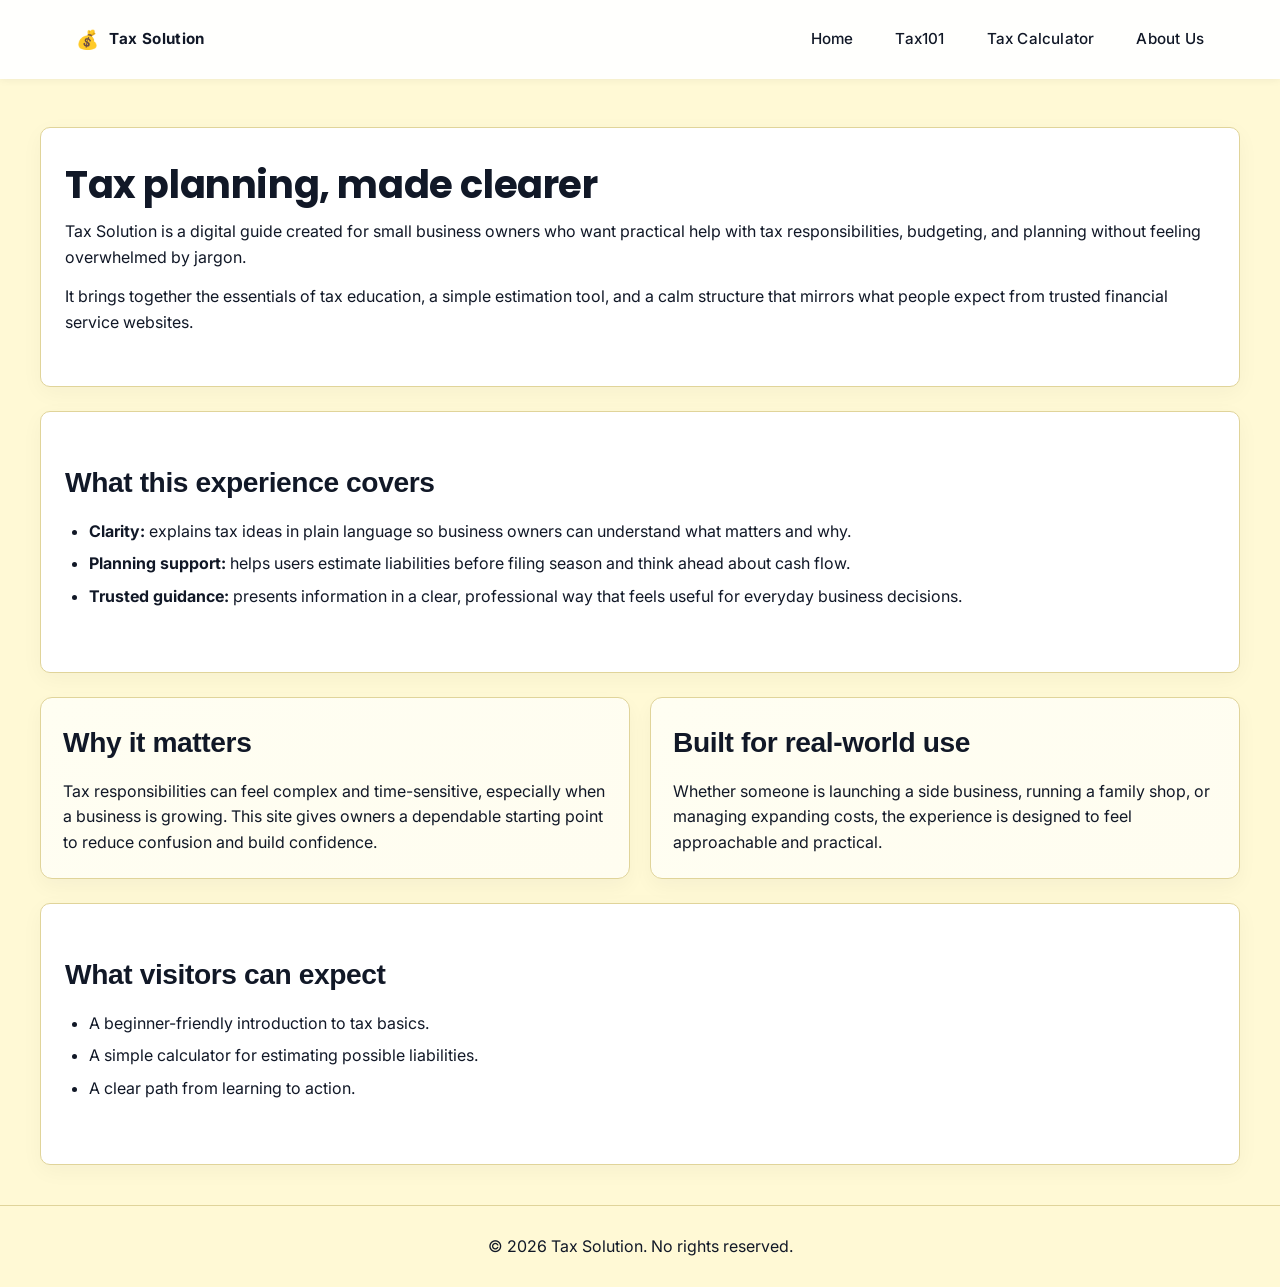
==== commit ce71f158: "comments" ====
--- a/index.html
+++ b/index.html
@@ -24,12 +24,14 @@
     </header>
 
     <main>
+        <!-- #hero -->
         <section id="home" class="background-section">
             <h1>Tax planning, made clearer</h1>
             <p>Tax Solution is a digital guide created for small business owners who want practical help with tax responsibilities, budgeting, and planning without feeling overwhelmed by jargon.</p>
             <p>It brings together the essentials of tax education, a simple estimation tool, and a calm structure that mirrors what people expect from trusted financial service websites.</p>
         </section>
 
+        <!-- #features -->
         <section id="services">
             <h2>What this experience covers</h2>
             <ul>
@@ -39,6 +41,7 @@
             </ul>
         </section>
 
+        <!-- #info -->
         <section id="about-contact" class="boxes-container">
             <div class="box about-box">
                 <h2>Why it matters</h2>
@@ -50,6 +53,7 @@
             </div>
         </section>
 
+        <!-- #expectations -->
         <section id="background">
             <h2>What visitors can expect</h2>
             <ul>
--- a/Appearance/styles.css
+++ b/Appearance/styles.css
@@ -78,6 +78,7 @@
 
 main, section { width: 100%; }
 
+/* #section */
 section {
     padding: 48px 24px; max-width: 1200px; margin: 0 auto; background: var(--surface);
     border: 1px solid var(--border); border-radius: var(--radius); box-shadow: 0 6px 22px rgba(16,24,40,0.04);
@@ -86,13 +87,29 @@
 section + section { margin-top: 24px; }
 
 /* Boxes container for side-by-side layout */
-.boxes-container { display: flex; gap: 20px; padding: 24px 0 0 0; }
+.boxes-container {
+    display: grid;
+    grid-template-columns: repeat(2, minmax(0, 1fr));
+    gap: 20px;
+    padding: 0;
+    margin-top: 24px;
+    background: transparent;
+    border: none;
+    box-shadow: none;
+}
 
 .boxes-container .box {
-    flex: 1; background: var(--surface); border: 1px solid var(--border);
-    padding: 22px; border-radius: 12px; box-shadow: 0 6px 18px rgba(16,24,40,0.03);
+    display: flex;
+    flex-direction: column;
+    justify-content: start;
+    background: linear-gradient(145deg, #fffef2 0%, #fffdf0 100%);
+    border: 1px solid var(--border);
+    padding: 22px;
+    border-radius: 12px;
+    box-shadow: 0 8px 20px rgba(16,24,40,0.04);
 }
 
+.boxes-container .box > :last-child { margin-bottom: 0; }
 .boxes-container h2 { margin-top: 0; }
 
 .background-section { background: var(--surface); border: 1px solid var(--border); padding: 36px 24px; margin-top: 24px; border-radius: 10px; }
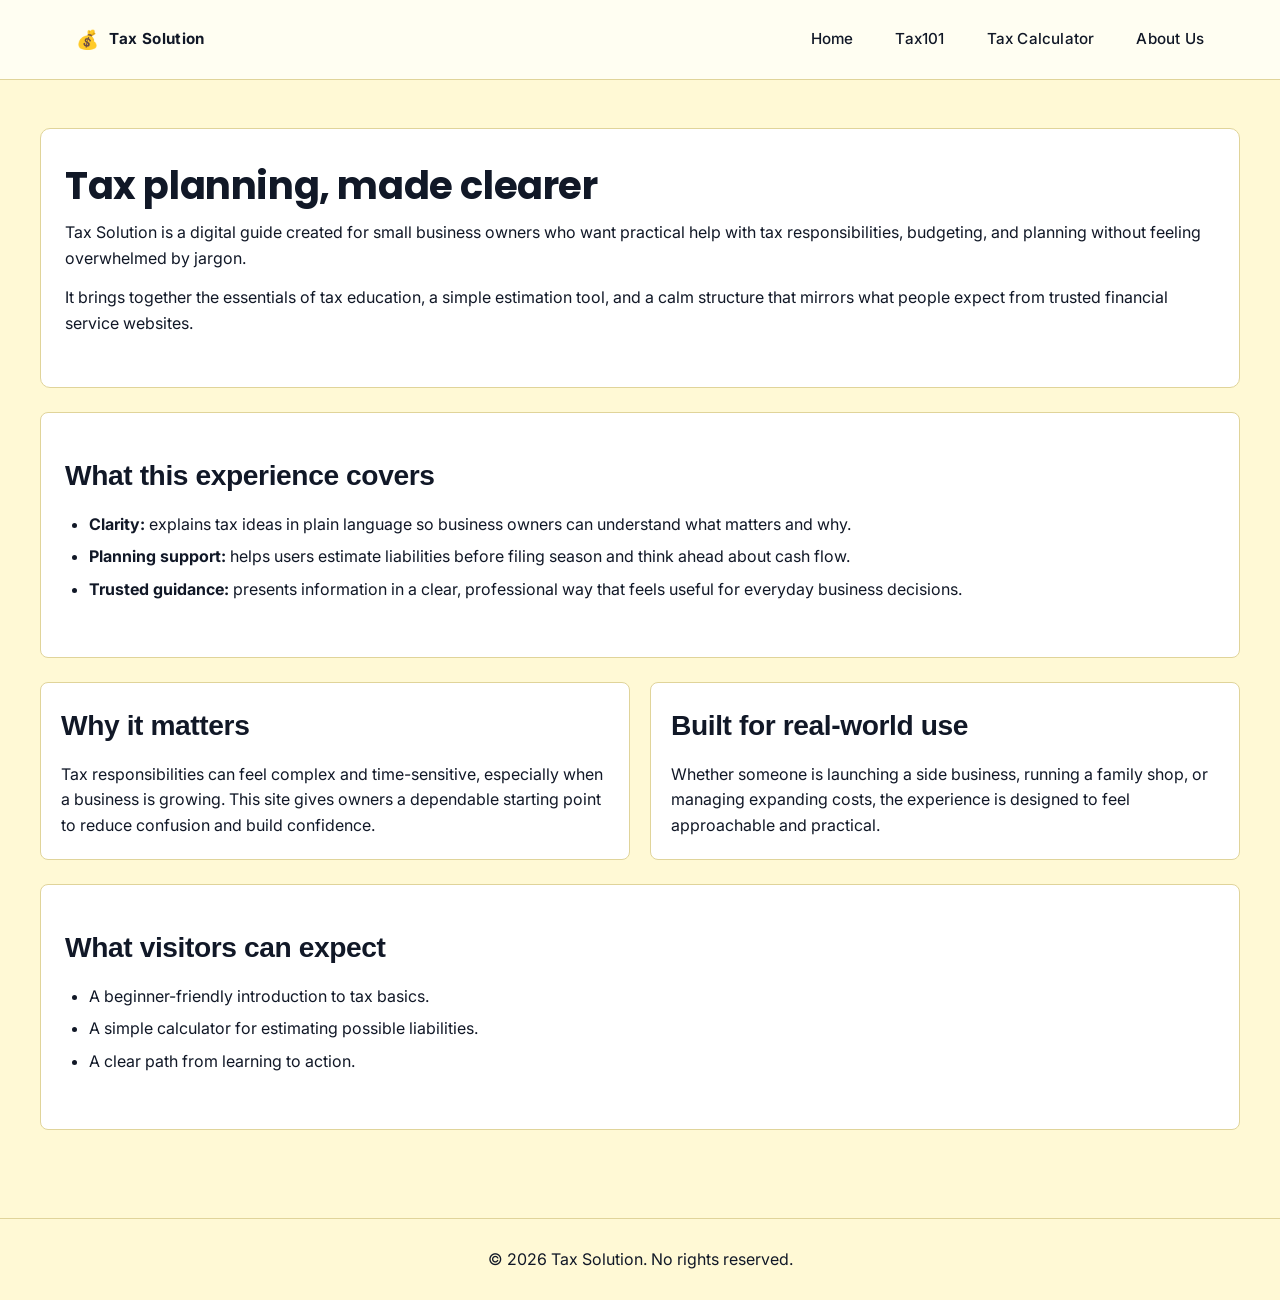
==== commit f1729a86: "update" ====
--- a/index.html
+++ b/index.html
@@ -58,7 +58,7 @@
             <h2>What visitors can expect</h2>
             <ul>
                 <li>A beginner-friendly introduction to tax basics.</li>
-                <li>A simple calculator for estimating possible liabilities.</li>
+                <li>A simple calculator for estimating possible liabilities.</li> 
                 <li>A clear path from learning to action.</li>
             </ul>
         </section>
--- a/Appearance/styles.css
+++ b/Appearance/styles.css
@@ -1,13 +1,14 @@
 @import url('https://fonts.googleapis.com/css2?family=Poppins:wght@500;600;700&family=Inter:wght@400;500;600&display=swap');
 
+/* Home page, about page, calculator page, and Tax101 page */
 :root {
     --bg: #fff9d5;
     --surface: #ffffff;
-    --muted: #e9e2b6;
+    --surface-2: #fffef3;
     --accent: #f7d94a;
     --border: #e0d49a;
     --text: #111827;
-    --radius: 10px;
+    --radius: 8px;
     color-scheme: light;
     font-family: 'Inter', -apple-system, BlinkMacSystemFont, 'Segoe UI', 'Helvetica Neue', sans-serif;
     color: var(--text);
@@ -25,18 +26,23 @@
     -moz-osx-font-smoothing: grayscale;
 }
 
-body { display: flex; flex-direction: column; line-height: 1.6; }
+body {
+    display: flex;
+    flex-direction: column;
+    line-height: 1.6;
+}
 
 a { color: var(--text); text-decoration: none; }
 
 button, input, select, textarea { font: inherit; }
 
+/* Navigation bar */
 header {
     position: sticky;
     top: 0;
     z-index: 1000;
-    background: rgba(255,255,255,0.95);
-    box-shadow: 0 1px 8px rgba(16,24,40,0.06);
+    background: #fffef2;
+    border-bottom: 1px solid var(--border);
     margin-bottom: 24px;
 }
 
@@ -65,28 +71,284 @@
 .brand .logo span { font-size: 0.95rem; }
 
 nav ul {
-    display: flex; flex-wrap: wrap; gap: 18px; list-style: none; margin: 0; padding: 0;
-}
-
+    display: flex;
+    flex-wrap: wrap;
+    gap: 18px;
+    list-style: none;
+    margin: 0;
+    padding: 0;
+}
+
+/* Navigation link styling */
 nav a {
-    display: inline-block; padding: 8px 12px; font-weight: 500; font-size: 0.95rem;
-    letter-spacing: 0.2px; transition: background 0.18s ease, color 0.18s ease, transform 0.12s ease;
-    border-radius: 10px; color: var(--text);
-}
-
-nav a:hover { background: rgba(247,217,74,0.18); transform: translateY(-1px); }
-
-main, section { width: 100%; }
-
-/* #section */
+    display: inline-block;
+    padding: 8px 12px;
+    font-weight: 500;
+    font-size: 0.95rem;
+    letter-spacing: 0.2px;
+    border-radius: 8px;
+    color: var(--text);
+}
+
+nav a:hover {
+    background: rgba(247,217,74,0.16);
+}
+
+/* Main page layout */
+main {
+    width: 100%;
+    padding: 0 24px 48px;
+}
+
 section {
-    padding: 48px 24px; max-width: 1200px; margin: 0 auto; background: var(--surface);
-    border: 1px solid var(--border); border-radius: var(--radius); box-shadow: 0 6px 22px rgba(16,24,40,0.04);
-}
+    width: 100%;
+    max-width: 1200px;
+    margin: 0 auto;
+    padding: 40px 24px;
+    background: var(--surface);
+    border: 1px solid var(--border);
+    border-radius: var(--radius);
+} 
 
 section + section { margin-top: 24px; }
 
-/* Boxes container for side-by-side layout */
+.page-shell { padding: 0; background: transparent; border: none; box-shadow: none; }
+
+/* Calculator page */
+.calculator-shell { padding: 0; background: transparent; border: none; box-shadow: none; }
+
+.calculator-grid {
+    display: grid;
+    grid-template-columns: 1.2fr 0.8fr;
+    gap: 24px;
+    align-items: start;
+}
+
+.calculator-card,
+.result-card {
+    background: #fffdf0;
+    border: 1px solid var(--border);
+    border-radius: 10px;
+    padding: 24px;
+}
+
+.calculator-form {
+    display: grid;
+    gap: 16px;
+}
+
+.form-group {
+    display: grid;
+    gap: 8px;
+}
+
+.form-group label {
+    font-weight: 600;
+}
+
+.form-actions {
+    display: flex;
+    flex-wrap: wrap;
+    gap: 12px;
+    margin-top: 4px;
+}
+
+.muted {
+    color: #6b7280;
+}
+
+.result-row {
+    display: flex;
+    justify-content: space-between;
+    align-items: center;
+    padding: 8px 0;
+    border-bottom: 1px solid var(--border);
+}
+
+.result-row.total {
+    font-size: 1.05rem;
+    font-weight: 700;
+    border-bottom: none;
+    padding-top: 12px;
+}
+
+button:disabled {
+    cursor: not-allowed;
+    opacity: 0.65;
+}
+
+.hero-panel {
+    display: grid;
+    grid-template-columns: 1.3fr 0.9fr;
+    gap: 24px;
+    align-items: center;
+    padding: 32px 32px;
+    background: #fffdf0;
+    border: 1px solid var(--border);
+}
+
+/* Home page */
+.eyebrow {
+    display: inline-flex;
+    align-items: center;
+    gap: 8px;
+    margin-bottom: 12px;
+    font-size: 0.8rem;
+    font-weight: 700;
+    letter-spacing: 0.22em;
+    text-transform: uppercase;
+    color: #8f7300;
+}
+
+.btn {
+    display: inline-block;
+    background: var(--accent);
+    color: #111;
+    padding: 10px 16px;
+    border-radius: 999px;
+    font-weight: 600;
+    border: none;
+    text-decoration: none;
+    cursor: pointer;
+}
+
+.btn:hover {
+    background: #f3c72d;
+}
+
+.btn-secondary {
+    background: var(--surface);
+    color: var(--text);
+}
+
+.hero-highlights {
+    display: grid;
+    gap: 12px;
+}
+
+.mini-card {
+    display: flex;
+    align-items: center;
+    gap: 10px;
+    padding: 12px 14px;
+    background: #fff;
+    border: 1px solid var(--border);
+    border-radius: 8px;
+}
+
+.mini-card strong {
+    display: inline-flex;
+    align-items: center;
+    justify-content: center;
+    width: 28px;
+    height: 28px;
+    border-radius: 999px;
+    background: var(--accent);
+    color: #111;
+    font-size: 0.95rem;
+}
+
+/* Tax101 page */
+.switcher-section {
+    padding: 30px 28px;
+    background: var(--surface-2);
+}
+
+.switcher-controls {
+    display: flex;
+    flex-wrap: wrap;
+    gap: 10px;
+    margin-bottom: 18px;
+}
+
+.switcher-btn {
+    border: 1px solid var(--border);
+    background: #fff;
+    color: var(--text);
+    padding: 9px 12px;
+    border-radius: 999px;
+    cursor: pointer;
+    font-weight: 600;
+}
+
+.switcher-btn:hover,
+.switcher-btn.active {
+    background: var(--accent);
+    border-color: var(--border);
+}
+
+.switcher-panels {
+    position: relative;
+}
+
+.switcher-panel {
+    display: none;
+}
+
+.switcher-panel.active {
+    display: block;
+}
+
+.panel-grid {
+    display: grid;
+    grid-template-columns: repeat(2, minmax(0, 1fr));
+    gap: 20px;
+}
+
+/* Content box styling */
+.card {
+    padding: 20px;
+    background: var(--surface);
+    border: 1px solid var(--border);
+    border-radius: 8px;
+}
+
+.card h3 { margin-top: 0; }
+
+.checklist {
+    padding-left: 18px;
+    margin: 0;
+}
+
+.checklist li {
+    margin-bottom: 8px;
+}
+
+.quote-card {
+    margin-top: 16px;
+    padding: 18px 20px;
+    border-left: 4px solid var(--accent);
+    background: rgba(247,217,74,0.14);
+    border-radius: 0 12px 12px 0;
+}
+
+.panel-footer {
+    display: flex;
+    align-items: center;
+    justify-content: space-between;
+    gap: 12px;
+    margin-top: 20px;
+}
+
+.switcher-nav-btn {
+    border: 1px solid var(--border);
+    background: var(--surface);
+    color: var(--text);
+    padding: 8px 14px;
+    border-radius: 999px;
+    cursor: pointer;
+    font-weight: 600;
+}
+
+.status-pill {
+    padding: 8px 12px;
+    border-radius: 999px;
+    background: rgba(247,217,74,0.18);
+    color: #6b5600;
+    font-size: 0.95rem;
+    font-weight: 600;
+}
+
 .boxes-container {
     display: grid;
     grid-template-columns: repeat(2, minmax(0, 1fr));
@@ -98,15 +360,15 @@
     box-shadow: none;
 }
 
+/* Side-by-side feature boxes */
 .boxes-container .box {
     display: flex;
     flex-direction: column;
     justify-content: start;
-    background: linear-gradient(145deg, #fffef2 0%, #fffdf0 100%);
-    border: 1px solid var(--border);
-    padding: 22px;
-    border-radius: 12px;
-    box-shadow: 0 8px 20px rgba(16,24,40,0.04);
+    background: #ffffff;
+    border: 1px solid var(--border);
+    padding: 20px;
+    border-radius: 8px;
 }
 
 .boxes-container .box > :last-child { margin-bottom: 0; }
@@ -114,9 +376,13 @@
 
 .background-section { background: var(--surface); border: 1px solid var(--border); padding: 36px 24px; margin-top: 24px; border-radius: 10px; }
 
+/* Heading styles */
 h1, h2, h3, h4, h5 {
     font-family: 'Poppins', -apple-system, BlinkMacSystemFont, 'Segoe UI', 'Helvetica Neue', sans-serif;
-    color: var(--text); margin: 0 0 14px; font-weight: 700; letter-spacing: -0.4px;
+    color: var(--text);
+    margin: 0 0 14px;
+    font-weight: 700;
+    letter-spacing: -0.4px;
 }
 
 h1 { font-size: clamp(2.2rem, 3vw, 3.2rem); line-height: 1.08; }
@@ -129,29 +395,50 @@
 
 li { margin: 0.45rem 0; }
 
+/* Footer */
 footer {
-    display: block; width: 100%; background: var(--bg); color: var(--text);
-    text-align: center; padding: 28px 24px; margin-top: 40px; border-top: 1px solid var(--border);
+    display: block;
+    width: 100%;
+    background: var(--bg);
+    color: var(--text);
+    text-align: center;
+    padding: 28px 24px;
+    margin-top: 40px;
+    border-top: 1px solid var(--border);
 }
 
 footer p { margin: 0; }
 
-/* Utility: buttons and form controls */
-.btn {
-    display: inline-block; background: var(--accent); color: #111; padding: 10px 16px; border-radius: 10px;
-    font-weight: 600; border: none; text-decoration: none; transition: transform 0.12s ease, box-shadow 0.12s ease;
-    box-shadow: 0 6px 14px rgba(16,24,40,0.06);
-}
-
-.btn:hover { transform: translateY(-2px); box-shadow: 0 10px 24px rgba(16,24,40,0.08); }
-
+/* Forms and buttons */
 input[type="text"], input[type="number"], textarea, select {
-    width: 100%; padding: 10px 12px; border: 1px solid var(--border); border-radius: 8px; background: #fff; color: var(--text);
+    width: 100%;
+    padding: 10px 12px;
+    border: 1px solid var(--border);
+    border-radius: 8px;
+    background: #fff;
+    color: var(--text);
+}
+
+button:focus-visible,
+a:focus-visible {
+    outline: 2px solid rgba(247,217,74,0.6);
+    outline-offset: 2px;
+}
+
+/* Mobile view */
+@media (max-width: 900px) {
+    .hero-panel { grid-template-columns: 1fr; }
+    .panel-grid { grid-template-columns: 1fr; }
+    .calculator-grid { grid-template-columns: 1fr; }
 }
 
 @media (max-width: 768px) {
+    main { padding: 0 16px 40px; }
     nav { padding: 14px 16px; }
     section { padding: 40px 16px; }
     nav ul { gap: 12px; }
-    .boxes-container { flex-direction: column; }
-}
+    .hero-panel { padding: 28px 20px; }
+    .switcher-section { padding: 26px 18px; }
+    .panel-footer { flex-direction: column; align-items: flex-start; }
+    .boxes-container { grid-template-columns: 1fr; }
+}
